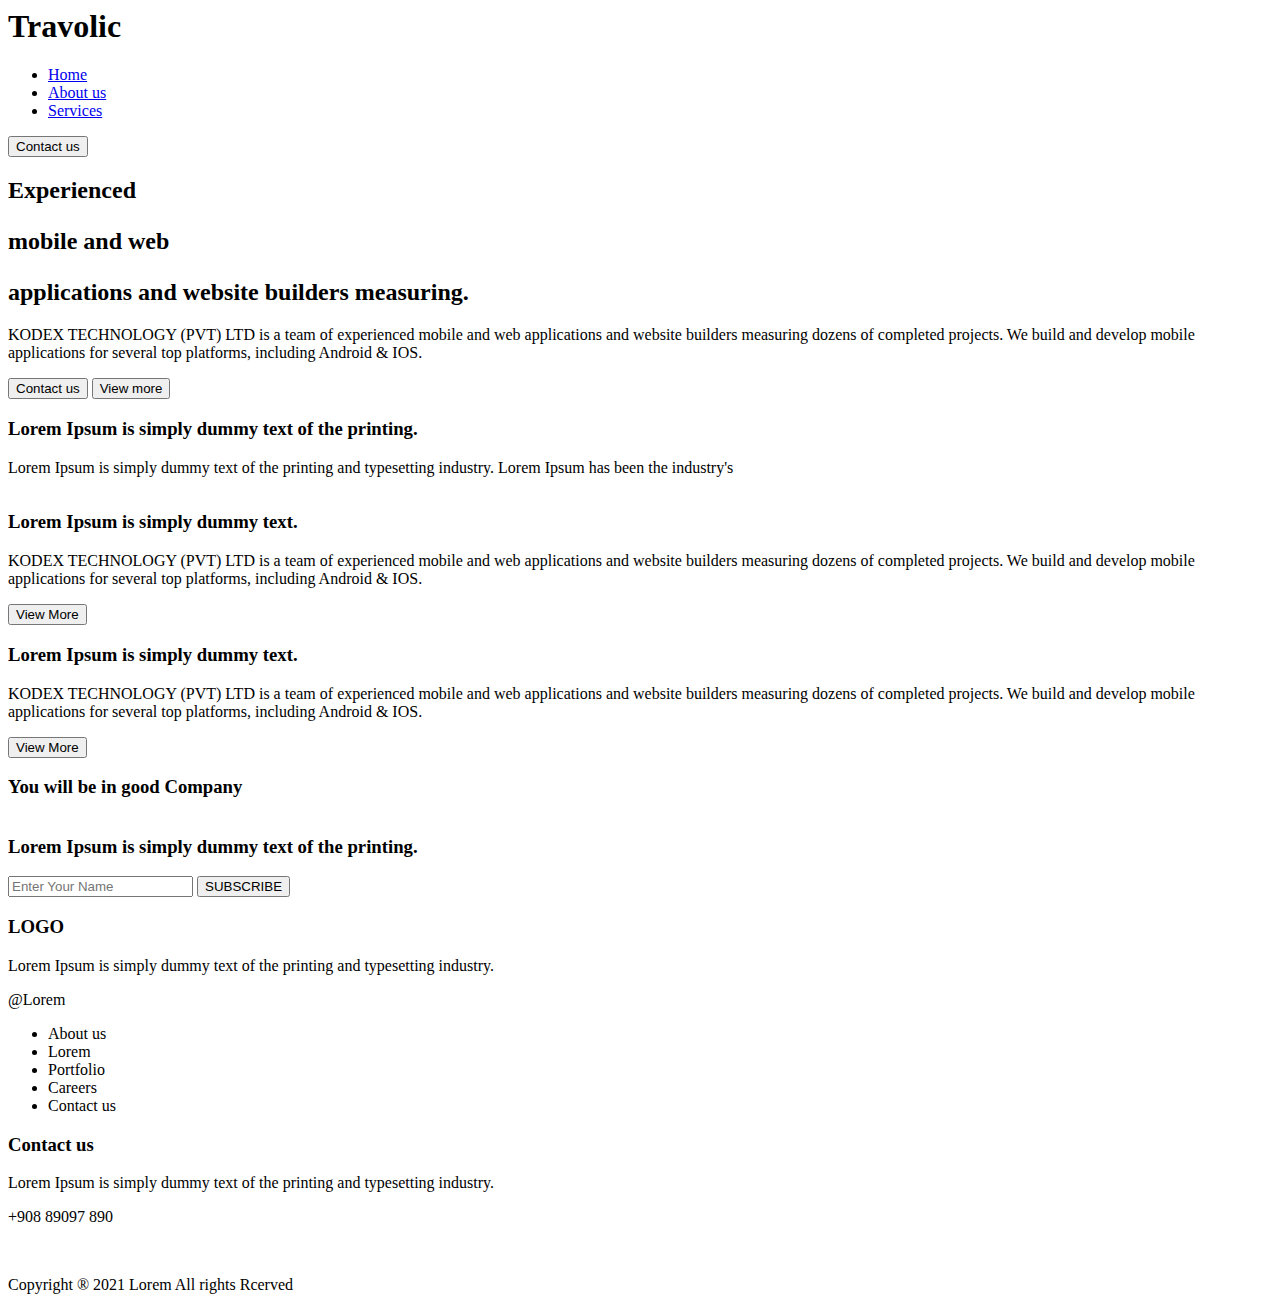
==== index.html @ dc0aabd6 "lastShtrix" ====
<html lang="en">
<head>
    <meta charset="UTF-8">
    <meta name="viewport" content="width=device-width, initial-scale=1.0">
    <title>Document</title>
    <link rel="preconnect" href="https://fonts.googleapis.com">
<link rel="preconnect" href="https://fonts.gstatic.com" crossorigin>
<link href="https://fonts.googleapis.com/css2?family=Poppins:wght@100;200;300;400;500;600;700;800;900&display=swap" rel="stylesheet">
    <link rel="stylesheet" href="./Css/style.css">
</head>
<body>
    <header class="header">
        <div class="content">
        <div class="logo"><h1>Travolic</h1></div>
        <div class="nav">
            <ul class="nav-pain">
            <li><a href="#" class="nav-title">Home</a></li>
            <li><a href="./index2.html" class="nav-title">About us</a></li>
            <li><a href="#" class="nav-title">Services</a></li>
            </ul>
            <button class="btn-hed">Contact us</button>
        </div>
    </div>
    </header>
    <main>
        <section class="section1">
            <div class="sec-1">
            <div class="home-img">
                <img src="./Images/home.svg" alt="">
            </div>
            <div class="title-1">
                <h2 class="title-1-1">Experienced<p class="mob-title"> mobile and web</p> applications and website builders measuring.</h2>
                <p class="subtitle-1-1">KODEX TECHNOLOGY (PVT) LTD is a team of experienced mobile and web applications and website builders measuring dozens of completed projects. We build and develop mobile applications for several top platforms, including Android  & IOS. </p>
                <button class="btn-cnt">Contact us</button>
                <button class="btn-vw">View more</button>
            </div>
            </div>
            <div class="ellipse1"><img src="./Images/ellipse.svg" alt=""></div>
            <div class="ellipse2"><img src="./Images/ellipse2.svg" alt=""></div>
            
        </section>

        <section class="regtangels">
            <div class="cards">
            <div class="card-title">
                <img src="./Images/card1.svg" alt="">  
            </div>
            <div class="card-title">
                <img src="./Images/card2.svg" alt="">   
            </div>
            <div class="card-title">
                <img src="./Images/card3.svg" alt="">
            </div>
            <div class="card-title">
                <img src="./Images/card4.svg" alt="">
            </div>
            </div>
        </section>
        <section class="section-2">
            <div class="sec-2">
                <h3 class="h3">Lorem Ipsum is simply dummy text of the printing.</h3>
                <p class="sec-2-title">Lorem Ipsum is simply dummy text of the printing and typesetting industry. Lorem Ipsum has been the industry's</p>
            </div>
        </section>
        <section class="section-3">
            <div class="sec-3">
                <div class="third-card-1">
                    <div class="3-icon"> <img src="./Images/3-icon.svg" alt=""></div>
                    <div class="img-3"><img src="./Images/phone.svg" alt=""></div>
                </div>
                <div class="phone"><img src="./Images/ellipse3.svg" alt=""></div>
            </div>
        </section>
        <section class="section-3">
            <div class="sec-4">
                <div class="third-card-1">
                    <div class="3-icon"> <img src="./Images/4-icon.svg" alt=""></div>
                </div>
            </div>
        </section>
        <section class="section-3">
            <div class="sec-5">
                <div class="third-card-1">
                    <div class="3-icon"> <img src="./Images/5-icon.svg" alt=""></div>
                </div>
            </div>
        </section>
        <section>
            <div class="poster">
                <div class="poster-1">
                    <h3 class="pos-text-1">Lorem Ipsum is simply dummy text.</h3>
                    <p class="pos-subtit-1">KODEX TECHNOLOGY (PVT) LTD is a team of experienced mobile and web applications and website builders measuring dozens of completed projects. We build and develop mobile applications for several top platforms, including Android & IOS.</p>
                    <button class="pos-btn1">View More</button>
                </div>
                <div><img class="ring" src="./Images/ring.svg" alt=""></div>
                <div class="poster-2">
                    <h3 class="pos-text-2">Lorem Ipsum is simply dummy text.</h3>
                    <p class="pos-subtit-2">KODEX TECHNOLOGY (PVT) LTD is a team of experienced mobile and web applications and website builders measuring dozens of completed projects. We build and develop mobile applications for several top platforms, including Android & IOS.</p>
                    <button class="pos-btn2">View More</button>
                </div>
            </div>
        </section>
        <section class="section-7">
            <h3 class="sec-7-h3">You will be in good Company</h3>
            <div class="sec-7-post">
                <div><img src="./Images/sec-71.svg" alt=""></div>
                <div><img src="./Images/sec-72.svg" alt=""></div>
                <div><img src="./Images/sec-73.svg" alt=""></div>
                <div><img src="./Images/sec-74.svg" alt=""></div>
            </div>
        </section>
        <section class="section-8">
            <div class="sec-8">
            <div class="sec-8-h3"><h3>Lorem Ipsum is simply dummy text of the printing.</h3></div>
            <div class="type-name"><input type="email" class="form-control" id="exampleInputEmail1" aria-describedby="emailHelp" placeholder="Enter Your Name">
                <button class="btn-blk">SUBSCRIBE</button>
                <img src="./Images/star.svg" alt="" class="star">
                <img src="./Images/pai.svg" alt="" class="pai">
             </div>
            </div>
        </section>
    </main>
    <footer>
        <section class="section-9">
            <div class="sec-9-1">
                <h3>LOGO</h3>
                <p class="sec-9-title">Lorem Ipsum is simply dummy text of the printing and typesetting industry. </p>
                <p class="sec-9-title">@Lorem</p>
            </div>
            <div>
                <ul class="sec-9-2">
                    <li class="sec-9-title">About us</li>
                    <li class="sec-9-title">Lorem</li>
                    <li class="sec-9-title">Portfolio</li>
                    <li class="sec-9-title">Careers</li>
                    <li class="sec-9-title">Contact us</li>
                </ul>
            </div>
            <div class="sec-9-3">
                <h3>Contact us</h3>
                <p class="sec-9-title">Lorem Ipsum is simply dummy text of the printing and typesetting industry.</p>
                <p class="sec-9-title">+908 89097 890</p>
            </div>
            <div class="sec-9-4">
                <img src="./Images/facebook.svg" alt="">
                <img src="./Images/insta.svg" alt="">
                <img src="./Images/twit.svg" alt="">
                <img src="./Images/link.svg" alt="">
            </div>
            
        </section>
        <section>
        <div class="footer">
                <p class="foot-title">Copyright ® 2021 Lorem All rights Rcerved</p>
            </div>
            
    </footer>
</body>
</html>
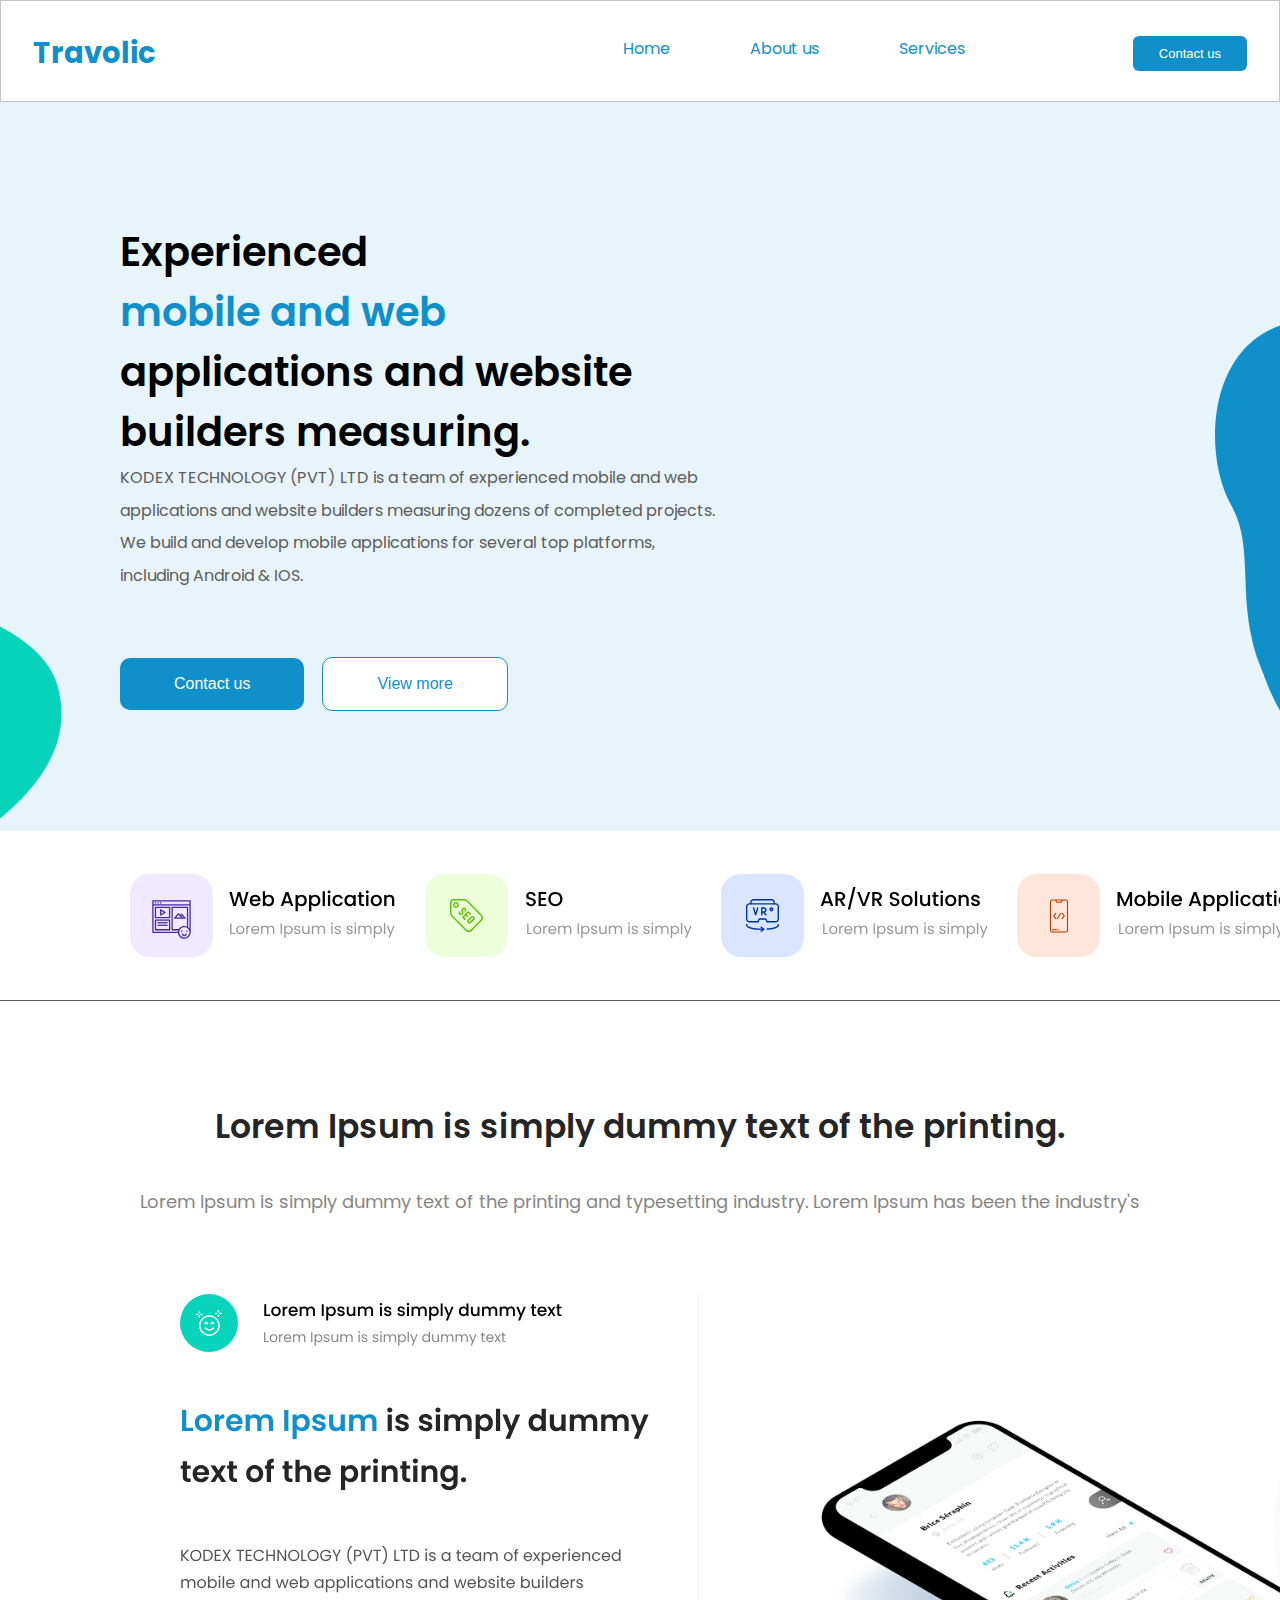
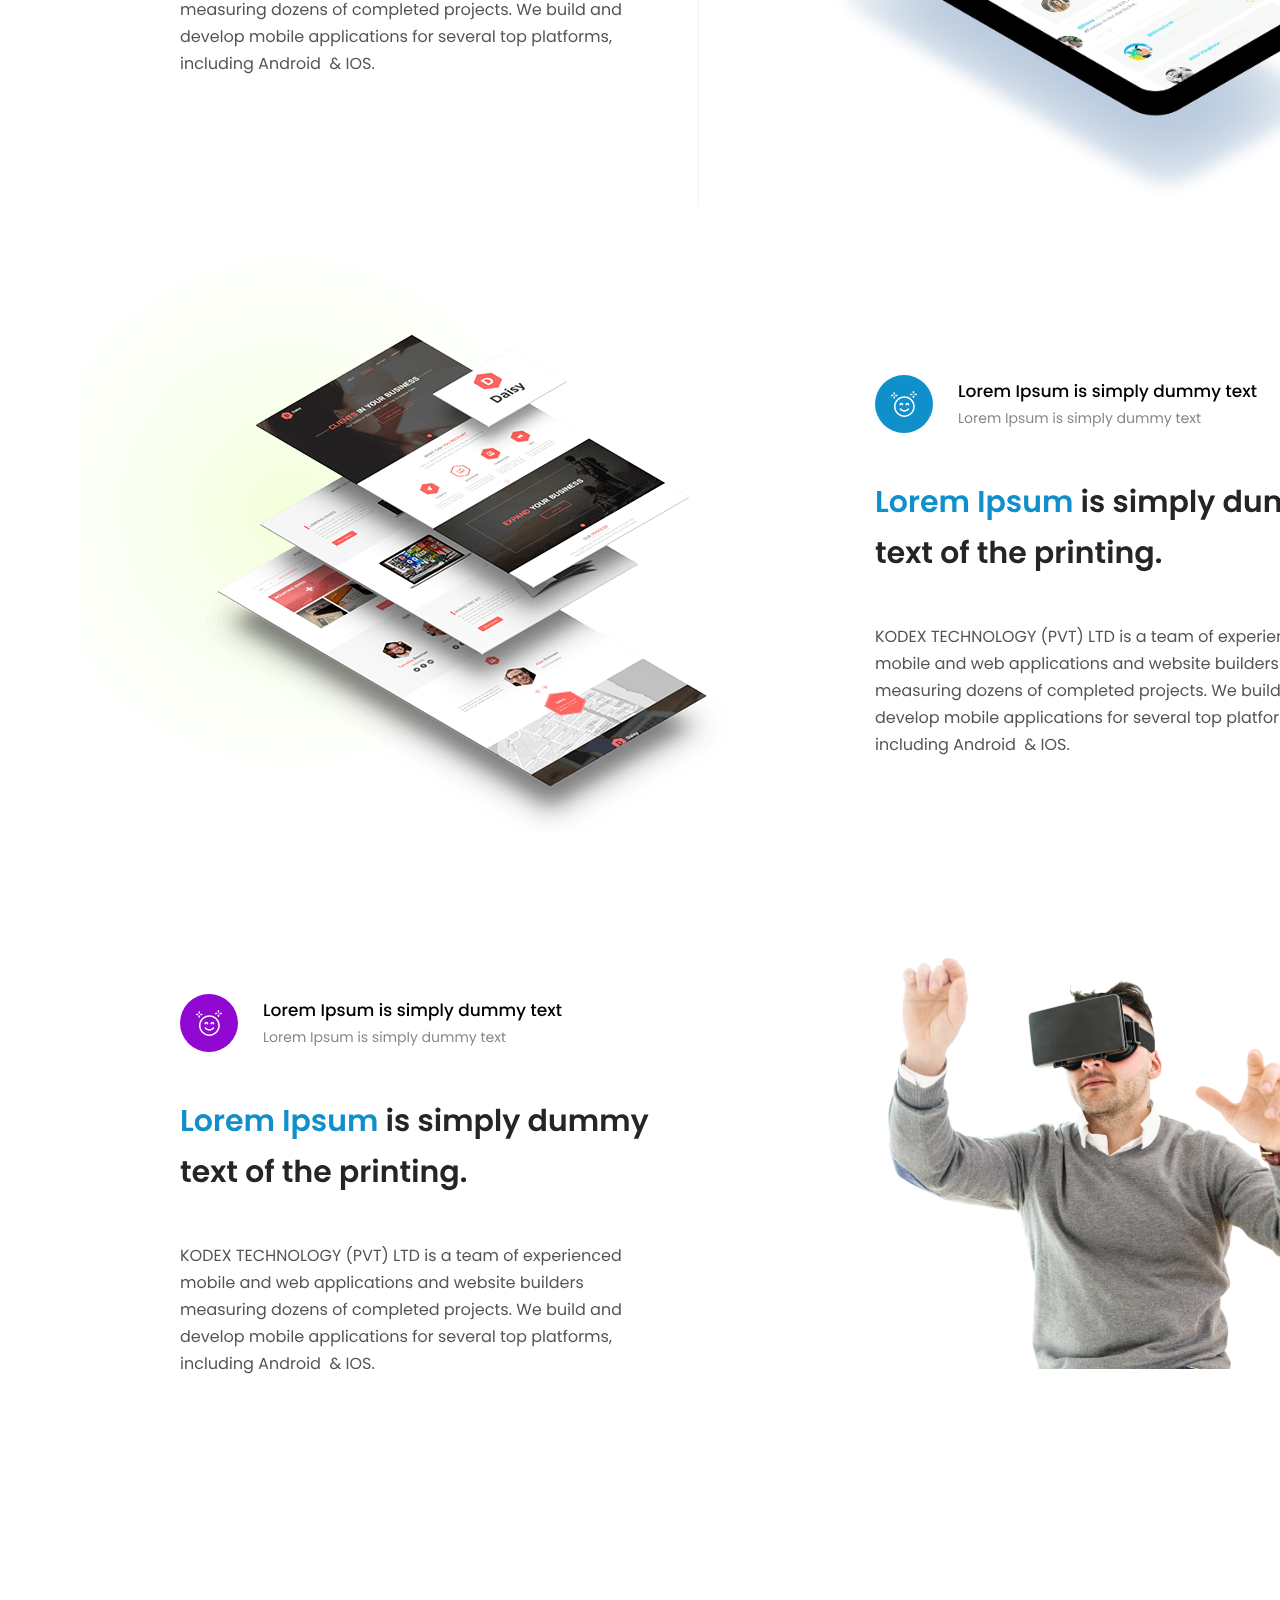
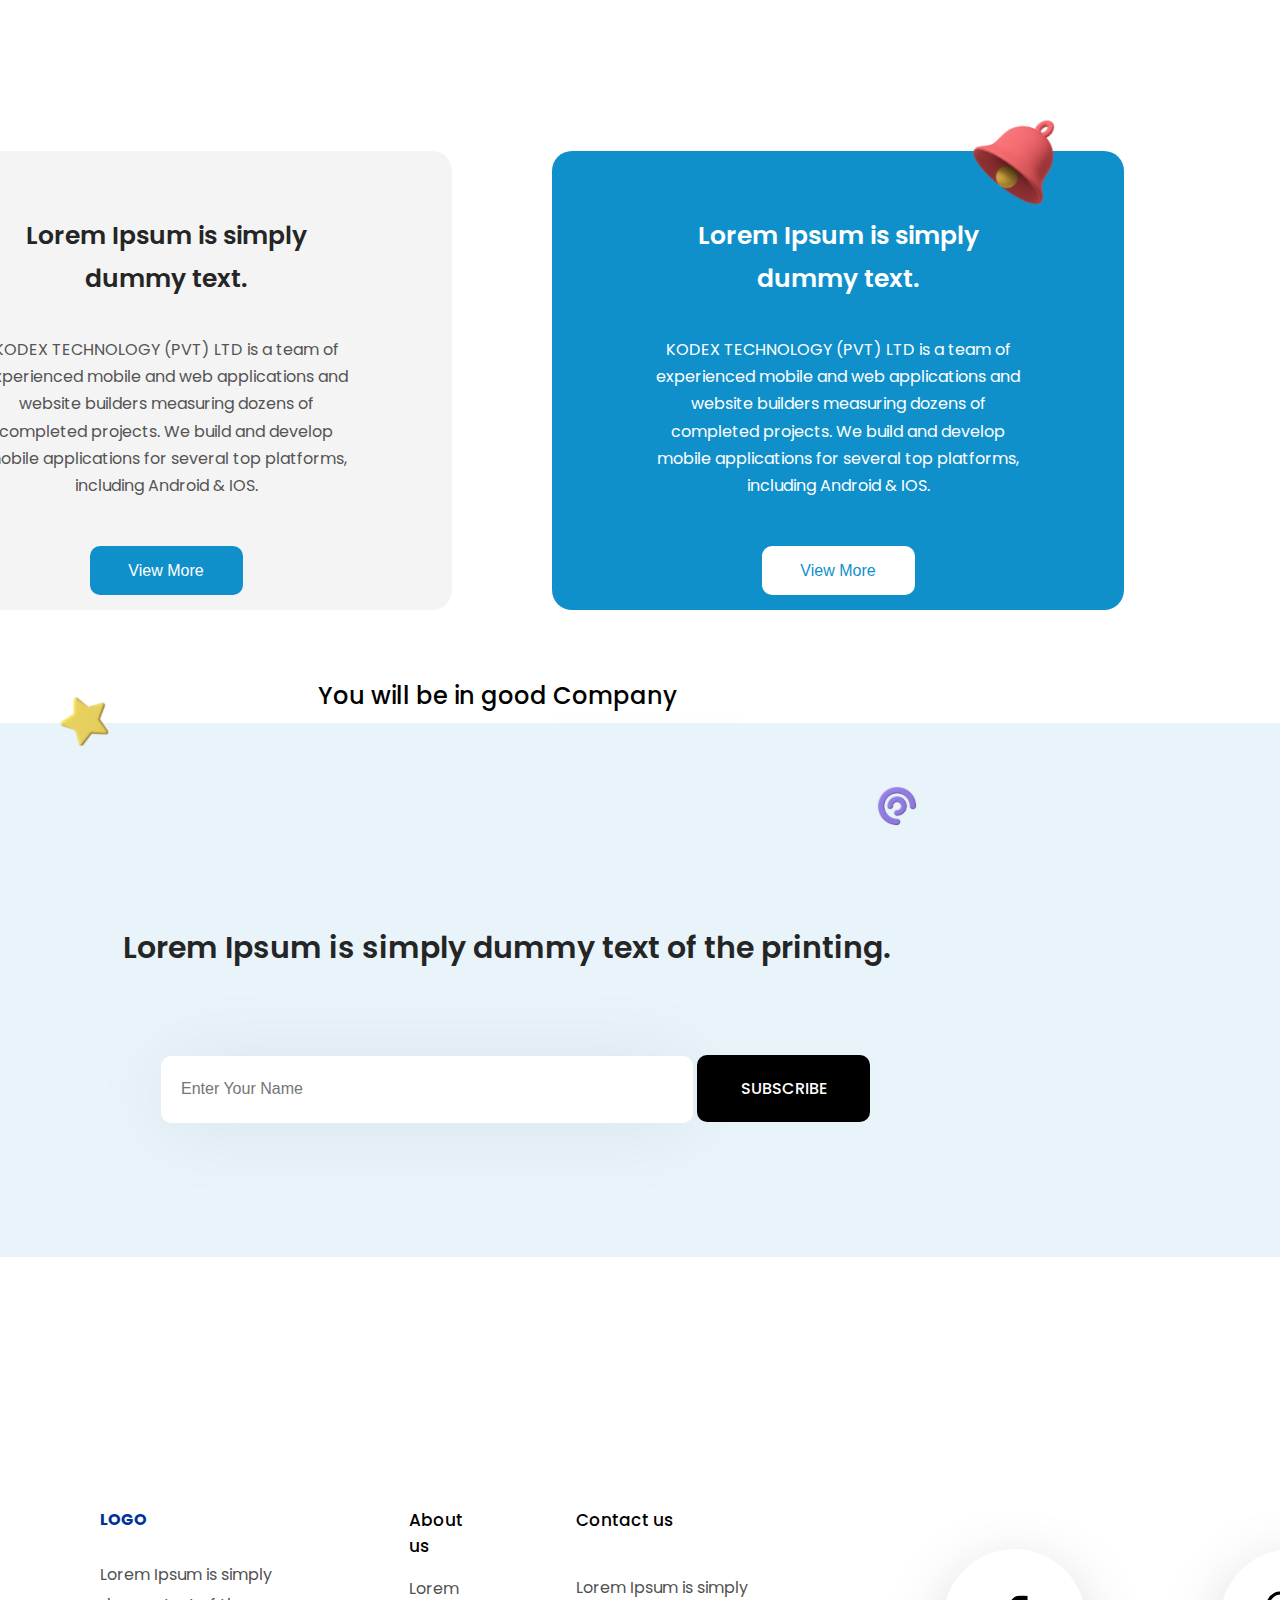
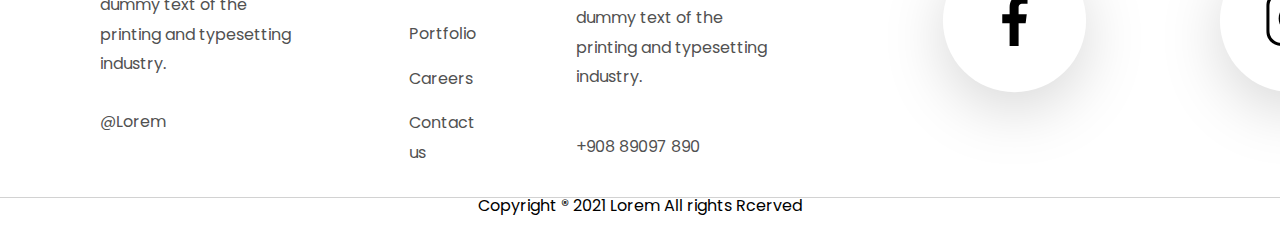
==== commit 51a441fe: "fin" ====
--- a/index.html
+++ b/index.html
@@ -6,7 +6,7 @@
     <link rel="preconnect" href="https://fonts.googleapis.com">
 <link rel="preconnect" href="https://fonts.gstatic.com" crossorigin>
 <link href="https://fonts.googleapis.com/css2?family=Poppins:wght@100;200;300;400;500;600;700;800;900&display=swap" rel="stylesheet">
-    <link rel="stylesheet" href="./Css/style.css">
+    <link rel="stylesheet" href="./Assets/Css/style.css">
 </head>
 <body>
     <header class="header">
@@ -26,7 +26,7 @@
         <section class="section1">
             <div class="sec-1">
             <div class="home-img">
-                <img src="./Images/home.svg" alt="">
+                <img src="./Assets/Images/home.svg" alt="">
             </div>
             <div class="title-1">
                 <h2 class="title-1-1">Experienced<p class="mob-title"> mobile and web</p> applications and website builders measuring.</h2>
@@ -35,24 +35,24 @@
                 <button class="btn-vw">View more</button>
             </div>
             </div>
-            <div class="ellipse1"><img src="./Images/ellipse.svg" alt=""></div>
-            <div class="ellipse2"><img src="./Images/ellipse2.svg" alt=""></div>
+            <div class="ellipse1"><img src="./Assets/Images/ellipse.svg" alt=""></div>
+            <div class="ellipse2"><img src="./Assets/Images/ellipse2.svg" alt=""></div>
             
         </section>
 
         <section class="regtangels">
             <div class="cards">
             <div class="card-title">
-                <img src="./Images/card1.svg" alt="">  
+                <img src="./Assets/Images/card1.svg" alt="">  
             </div>
             <div class="card-title">
-                <img src="./Images/card2.svg" alt="">   
+                <img src="./Assets/Images/card2.svg" alt="">   
             </div>
             <div class="card-title">
-                <img src="./Images/card3.svg" alt="">
+                <img src="./Assets/Images/card3.svg" alt="">
             </div>
             <div class="card-title">
-                <img src="./Images/card4.svg" alt="">
+                <img src="./Assets/Images/card4.svg" alt="">
             </div>
             </div>
         </section>
@@ -65,23 +65,23 @@
         <section class="section-3">
             <div class="sec-3">
                 <div class="third-card-1">
-                    <div class="3-icon"> <img src="./Images/3-icon.svg" alt=""></div>
-                    <div class="img-3"><img src="./Images/phone.svg" alt=""></div>
+                    <div class="3-icon"> <img src="./Assets/Images/3-icon.svg" alt=""></div>
+                    <div class="img-3"><img src="./Assets/Images/phone.svg" alt=""></div>
                 </div>
-                <div class="phone"><img src="./Images/ellipse3.svg" alt=""></div>
+                <div class="phone"><img src="./Assets/Images/ellipse3.svg" alt=""></div>
             </div>
         </section>
         <section class="section-3">
             <div class="sec-4">
                 <div class="third-card-1">
-                    <div class="3-icon"> <img src="./Images/4-icon.svg" alt=""></div>
+                    <div class="3-icon"> <img src="./Assets/Images/4-icon.svg" alt=""></div>
                 </div>
             </div>
         </section>
         <section class="section-3">
             <div class="sec-5">
                 <div class="third-card-1">
-                    <div class="3-icon"> <img src="./Images/5-icon.svg" alt=""></div>
+                    <div class="3-icon"> <img src="./Assets/Images/5-icon.svg" alt=""></div>
                 </div>
             </div>
         </section>
@@ -92,7 +92,7 @@
                     <p class="pos-subtit-1">KODEX TECHNOLOGY (PVT) LTD is a team of experienced mobile and web applications and website builders measuring dozens of completed projects. We build and develop mobile applications for several top platforms, including Android & IOS.</p>
                     <button class="pos-btn1">View More</button>
                 </div>
-                <div><img class="ring" src="./Images/ring.svg" alt=""></div>
+                <div><img class="ring" src="./Assets/Images/ring.svg" alt=""></div>
                 <div class="poster-2">
                     <h3 class="pos-text-2">Lorem Ipsum is simply dummy text.</h3>
                     <p class="pos-subtit-2">KODEX TECHNOLOGY (PVT) LTD is a team of experienced mobile and web applications and website builders measuring dozens of completed projects. We build and develop mobile applications for several top platforms, including Android & IOS.</p>
@@ -103,10 +103,10 @@
         <section class="section-7">
             <h3 class="sec-7-h3">You will be in good Company</h3>
             <div class="sec-7-post">
-                <div><img src="./Images/sec-71.svg" alt=""></div>
-                <div><img src="./Images/sec-72.svg" alt=""></div>
-                <div><img src="./Images/sec-73.svg" alt=""></div>
-                <div><img src="./Images/sec-74.svg" alt=""></div>
+                <div><img src="./Assets/Images/sec-71.svg" alt=""></div>
+                <div><img src="./Assets/Images/sec-72.svg" alt=""></div>
+                <div><img src="./Assets/Images/sec-73.svg" alt=""></div>
+                <div><img src="./Assets/Images/sec-74.svg" alt=""></div>
             </div>
         </section>
         <section class="section-8">
@@ -114,8 +114,8 @@
             <div class="sec-8-h3"><h3>Lorem Ipsum is simply dummy text of the printing.</h3></div>
             <div class="type-name"><input type="email" class="form-control" id="exampleInputEmail1" aria-describedby="emailHelp" placeholder="Enter Your Name">
                 <button class="btn-blk">SUBSCRIBE</button>
-                <img src="./Images/star.svg" alt="" class="star">
-                <img src="./Images/pai.svg" alt="" class="pai">
+                <img src="./Assets/Images/star.svg" alt="" class="star">
+                <img src="./Assets/Images/pai.svg" alt="" class="pai">
              </div>
             </div>
         </section>
@@ -142,10 +142,10 @@
                 <p class="sec-9-title">+908 89097 890</p>
             </div>
             <div class="sec-9-4">
-                <img src="./Images/facebook.svg" alt="">
-                <img src="./Images/insta.svg" alt="">
-                <img src="./Images/twit.svg" alt="">
-                <img src="./Images/link.svg" alt="">
+                <img src="./Assets/Images/facebook.svg" alt="">
+                <img src="./Assets/Images/insta.svg" alt="">
+                <img src="./Assets/Images/twit.svg" alt="">
+                <img src="./Assets/Images/link.svg" alt="">
             </div>
             
         </section>
--- a/Assets/Css/style.css
+++ b/Assets/Css/style.css
@@ -0,0 +1,451 @@
+@import url("./reset.css");
+@import url("./variable.css");
+
+body{
+    font-family: var(--fontPoppins);
+}
+.header{
+    height: 102px;
+    background-color: var(--mainwhite);
+    border: 1px solid var(--silver10);
+    padding: 31px 32px;
+}
+.content{
+    display: flex;
+    justify-content: space-between;
+    align-items: center;
+}
+.logo{
+    color: var(--maincolor);
+font-size: 29px;
+font-weight: 700;
+line-height: normal;
+}
+.nav{
+    display: flex;
+    justify-content: space-between;
+    gap: 168px;
+}
+.nav-title{
+    color: var(--maincolor);
+font-size: 16px;
+font-weight: 400;
+line-height: normal;
+text-decoration: none;
+}
+.nav-pain{
+    display: flex;
+    gap: 80px;
+}
+.home-img{
+    width: 100%;
+    height: 100%;
+}
+.btn-hed{
+    border-radius: 6px;
+    background-color: var(--maincolor);
+    border: none;
+    padding: 10px 26px;
+    color: var(--mainwhite);
+font-size: 13px;
+font-weight: 400;
+line-height: normal;
+cursor: pointer;
+}
+.section1{
+    position:relative;
+}
+.sec-1{
+    background-color: rgba(16, 144, 203, 0.10);
+    display: flex;
+    justify-content: space-between;
+    flex-direction: row-reverse;
+    gap: 24px;
+}
+.title-1{
+    padding: 120px;
+}
+.title-1-1 {
+    color:var(--mainblack);
+font-size: 40px;
+font-weight: 600;
+line-height: normal;
+}
+.mob-title{
+    color: var(--maincolor);
+font-size: 40px;
+font-weight: 600;
+line-height: normal;
+}
+.subtitle-1-1{
+    color:var(--silver);
+font-size: 16px;
+font-weight: 400;
+line-height: 204.3%; /* 32.688px */
+margin-bottom: 64px;
+}
+.ellipse1{
+    position: absolute;
+    bottom: -90px;
+}
+.ellipse2{
+    position: absolute;
+    right: -0px;
+    bottom: -20px;
+}
+.btn-cnt{
+    border-radius: 10px;
+    background-color: var(--maincolor);
+    border: none;
+    padding: 10px 54px;
+    color:var(--mainwhite);
+font-size: 16px;;
+font-weight: 400;
+line-height: 204.3%; /* 32.688px */
+cursor: pointer;
+margin-right: 14px;
+
+}
+.btn-vw{
+    border-radius: 10px;
+border: 1px solid var(--maincolor);
+background:var(--mainwhite);
+color:var(--maincolor);
+font-size: 16px;
+font-weight: 400;
+line-height: 204.3%; /* 32.688px */
+    cursor: pointer;
+    padding: 10px 54px;
+}
+    
+.regtangels{
+    background-color: var(--mainwhite);
+    height: 170px;
+}
+.cards{
+    display: flex;
+    justify-content: space-around;
+    align-items: center;
+    gap: 29px;
+    padding: 44px 130px;
+    height: 170px;
+    border-bottom: 1px solid var(--silver);
+}
+/*SECTION-2*/
+.section-2{
+    background-color: var(--mainwhite);
+    padding-top: 100px;
+}
+.h3{
+    color: var(--black1);
+text-align: center;
+font-size: 33px;
+font-style: normal;
+font-weight: 600;
+line-height: 160%; /* 52.8px */
+}
+.sec-2-title{
+    color:var(--silver20);
+text-align: center;
+font-size: 18px;
+font-style: normal;
+font-weight: 400;
+line-height: 175%; /* 31.5px */
+}
+.sec-2{
+    display: flex;
+    flex-direction: column;
+    gap: 32px;
+}
+/*SECTION3*/
+.section-3{
+    
+    position: relative;
+}
+.third-card-1{
+    
+    display: flex;
+    flex-direction: row;
+    position: absolute;
+    left: 180px;
+    top: 76px;
+    
+}
+.phone{
+    position: relative;
+    z-index: 0;
+    right: -1274px;
+    width: 244px;
+    height: 505px;
+    bottom: -60px;
+}
+/*SECTION4*/
+.sec-4{
+    position: absolute;
+    left: -100px;
+    bottom: -60px;
+}
+.sec-5{
+    position: absolute;
+    bottom: -700px;
+}
+/*SECTION6*/
+.poster{
+    position: absolute;
+    bottom: -2910px;
+    right: 156px;
+    display: flex;
+    flex-direction: row;
+    gap: 50px;
+}
+.pos-text-1{
+    color: var(--black1);
+text-align: center;
+font-size: 25px;
+font-weight: 600;
+line-height: 170%; /* 42.5px */
+
+}
+.pos-text-2{
+    color: var(--mainwhite);
+text-align: center;
+font-size: 25px;
+font-weight: 600;
+line-height: 170%; /* 42.5px */
+
+}
+.pos-subtit-1{
+    color:var(--silver40);
+text-align: center;
+font-size: 16px;
+font-weight: 400;
+line-height: 170%; /* 27.2px */
+margin-top: 36px;
+margin-bottom: 47px;
+}
+.pos-subtit-2{
+    color:var(--mainwhite);
+text-align: center;
+font-size: 16px;
+font-weight: 400;
+line-height: 170%; /* 27.2px */
+margin-top: 36px;
+margin-bottom: 47px;
+}
+
+.poster-1{
+    display: flex;
+    flex-direction: column;
+    align-items: center;
+    border-radius: 20px;
+    padding: 64px 104px;
+background:var(--silver30);
+width: 572px;
+height: 459px;
+
+
+}
+.poster-2{
+    position: relative;
+    display: flex;
+    flex-direction: column;
+    align-items: center;
+    border-radius: 20px;
+    padding: 64px 104px;
+background:var(--maincolor);
+width: 572px;
+height: 459px;
+}
+.ring{
+    position: absolute;
+    z-index: 1;
+    right: 30px;
+    top: -75px;
+}
+.pos-btn1{
+    align-items: center;
+    border-radius: 10px;
+    cursor: pointer;
+background:var(--maincolor);
+border: none;
+width: 153px;
+height: 49px;
+color:var(--mainwhite);
+padding: 11px 35px;
+text-align: center;
+font-size: 16px;
+font-weight: 500;
+line-height: 170%; /* 27.2px */
+}
+.pos-btn2{
+    align-items: center;
+    border-radius: 10px;
+    cursor: pointer;
+background:var(--mainwhite);
+border: none;
+width: 153px;
+height: 49px;
+color:var(--maincolor);
+padding: 11px 35px;
+text-align: center;
+font-size: 16px;
+font-weight: 500;
+line-height: 170%; /* 27.2px */
+}
+/*SECTION7*/
+.section-7{
+    position: absolute;
+    bottom: -3200px;
+    right: 240px;
+    display: flex;
+    align-items: center;
+    flex-direction: column;
+}
+.sec-7-h3{
+    color:var(--mainblack);
+font-size: 24px;
+font-weight: 500;
+line-height: 159%; /* 38.16px */
+}
+.sec-7-post{
+    display: flex;
+    flex-direction: row;
+    gap: 115px;
+}
+/*SECTION8*/
+.section-8{
+    background-color: var(--backround);
+    position: relative;
+    bottom: -2200px;
+    height: 534px;
+
+}
+.sec-8{
+    position: relative;
+    display: flex;
+    flex-direction: column;
+    gap: 80px;
+}
+.sec-8-h3{
+    position: absolute;
+    right: 390px;
+    bottom: -250px;
+    color:var(--black1);
+text-align: center;
+font-family: Poppins;
+font-size: 30px;
+font-style: normal;
+font-weight: 600;
+line-height: 170%; /* 51px */
+}
+.form-control{
+    padding: 20px;
+    border-radius: 10px;
+background-color:var(--mainwhite);
+box-shadow: 0px 4px 84px 0px rgba(0, 0, 0, 0.07);
+width: 532px;
+height: 67px;
+color: var(--silver50);
+font-size: 16px;
+font-style: normal;
+font-weight: 400;
+line-height: 170%; /* 27.2px */
+}
+.btn-blk{
+    border-radius: 10px;
+background: var(--mainblack);
+cursor: pointer;
+border: none;
+width: 173px;
+height: 67px;
+color:var(--mainwhite);
+text-align: center;
+font-family: Poppins;
+font-size: 16px;
+font-style: normal;
+font-weight: 500;
+line-height: 170%; /* 27.2px */
+}
+.form-control{
+    border: none;
+}
+.type-name{
+    position:absolute;
+    bottom:-400px;
+    right: 410px;
+}
+.star{
+    position: absolute;
+    left: -120px;
+    bottom: 360px;
+}
+.pai{
+    position: absolute;
+    bottom: 290px;
+}
+/*Footer*/
+.section-9{
+    position: absolute;
+    bottom: -4150px;
+    display: flex;
+    gap: 100px;
+    padding: 82px 100px;
+    
+    
+}
+.sec-9-1{
+    display: flex;
+    gap: 28px;
+    flex-direction: column;
+}
+.sec-9-2{
+    display: flex;
+    gap: 15px;
+    flex-direction: column;
+}
+.sec-9-3{
+    display: flex;
+    gap: 40px;
+    flex-direction: column;
+}
+.sec-9-4{
+    display: flex;
+    gap: 16px;
+   
+}
+.sec-9-1 h3{
+    color: #00329B;
+font-size: 16px;
+font-weight: 700;
+line-height: normal;
+}
+.sec-9-title{
+    color: #515151;
+font-size: 16px;
+font-weight: 400;
+line-height: 186.3%; /* 29.808px */
+}
+.sec-9-title:first-child{
+    color: var(--mainblack);
+font-size: 17px;
+font-weight: 500;
+line-height: normal;
+}
+.sec-9-3 h3{
+    color: var(--mainblack);
+font-size: 17px;
+font-weight: 500;
+line-height: normal;
+}
+.footer{
+    position: absolute;
+    bottom: -4150px;
+    height: 81px;
+    width: 100%;
+    padding-top: 28px;
+    padding-bottom: 28px;
+}
+.foot-title{
+ text-align: center;
+ border-top: 1px solid #D2D2D2;
+}
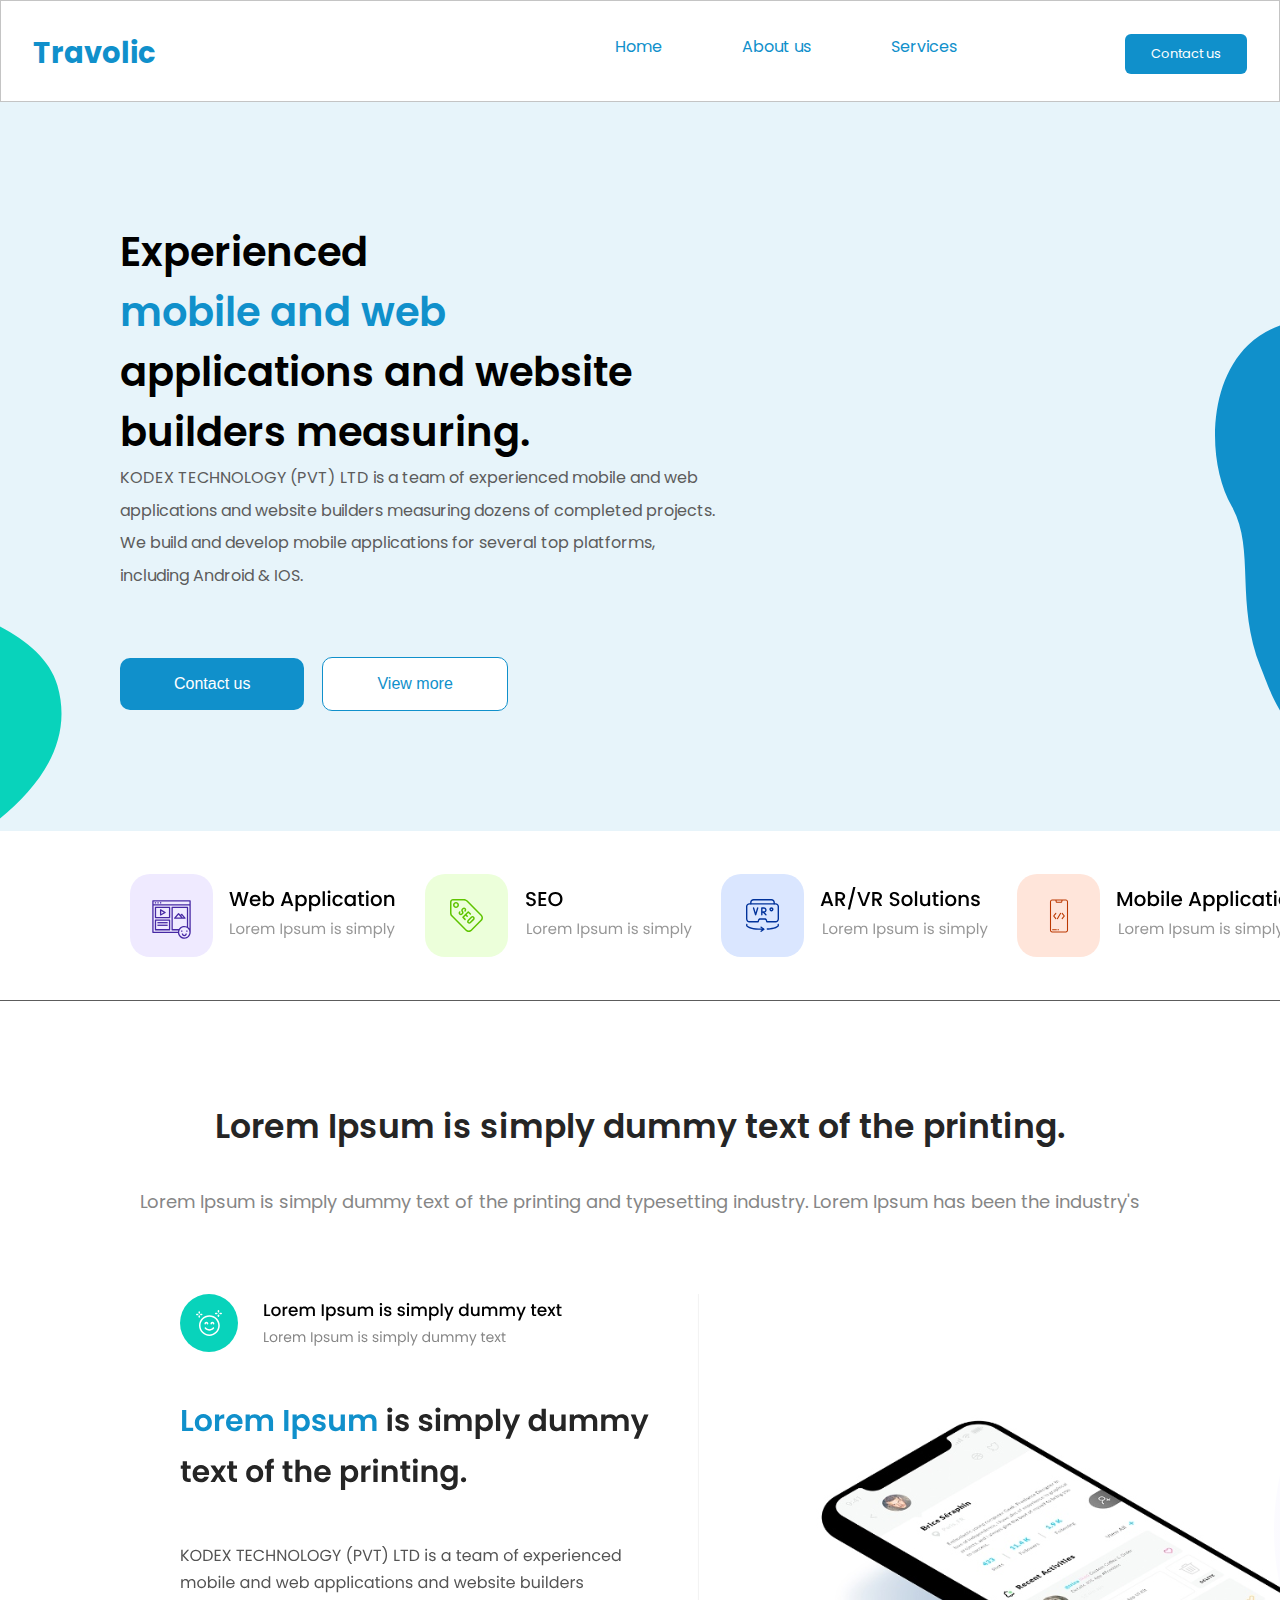
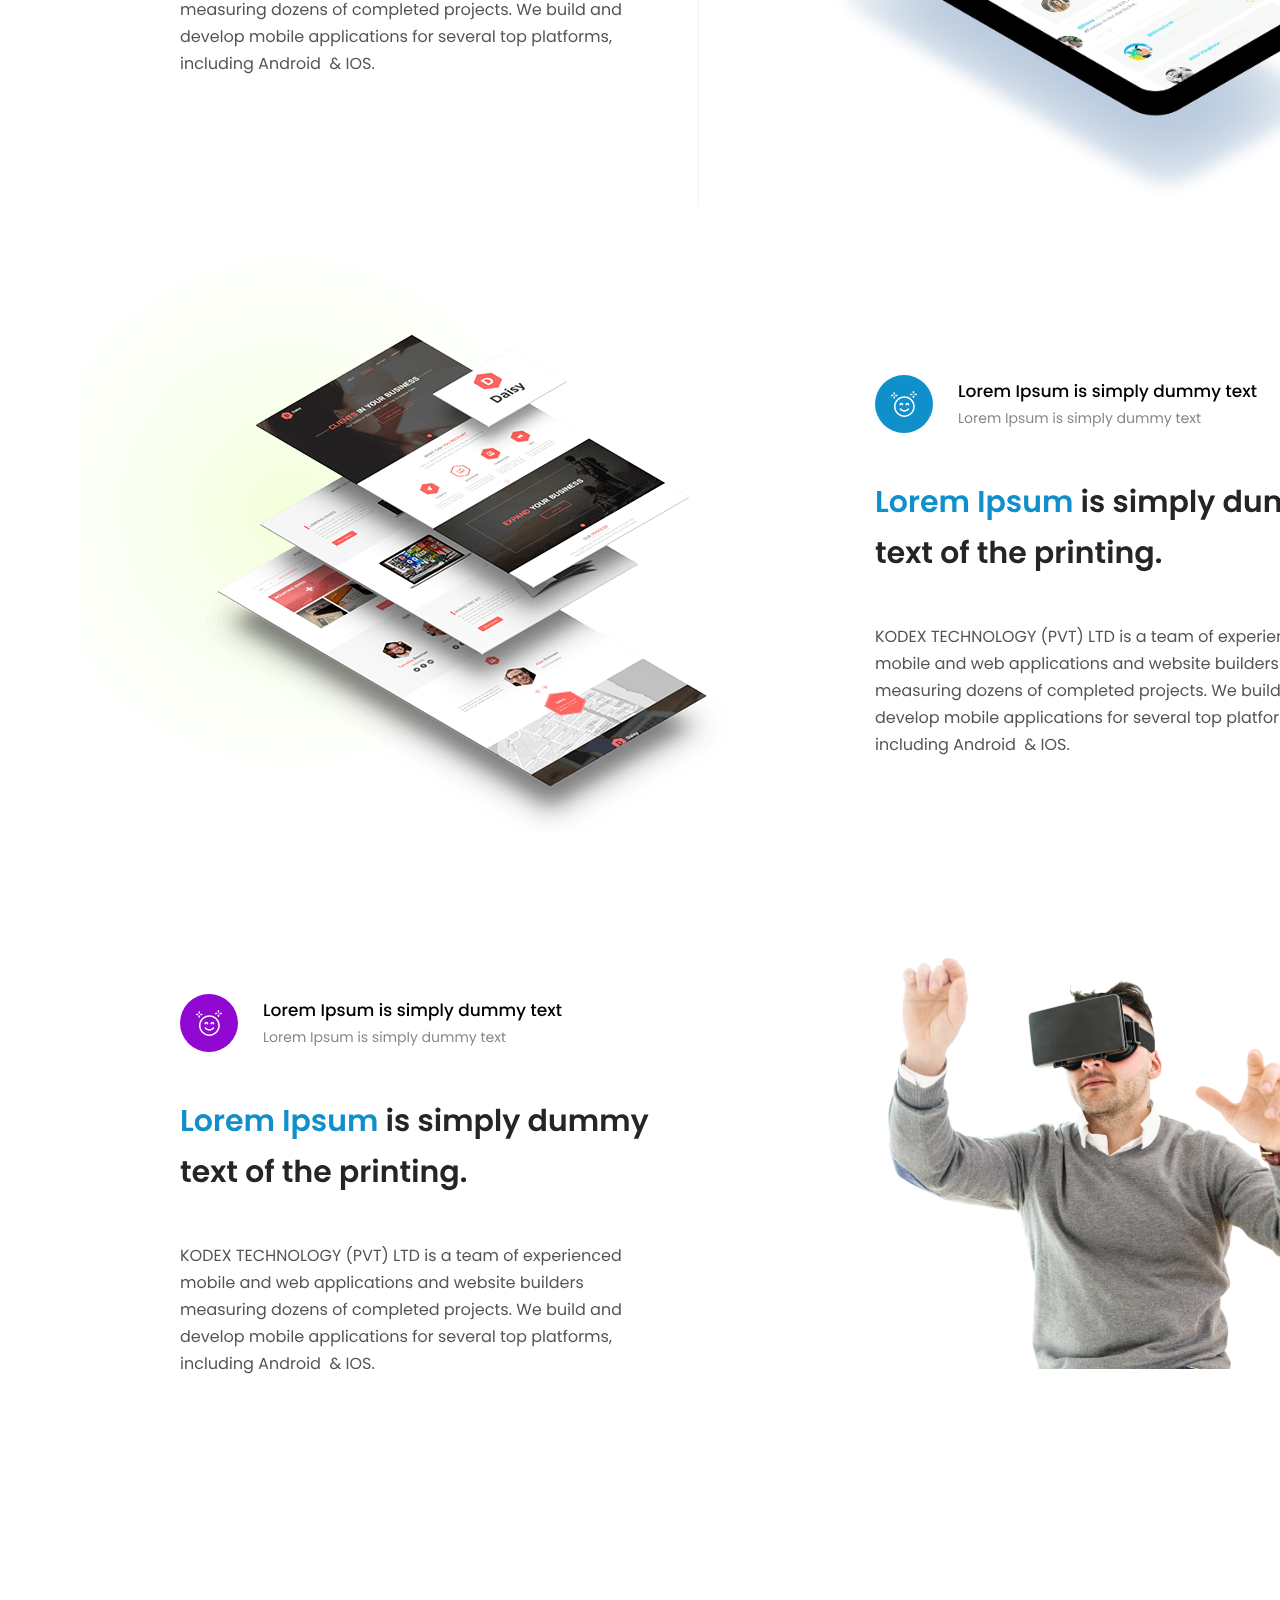
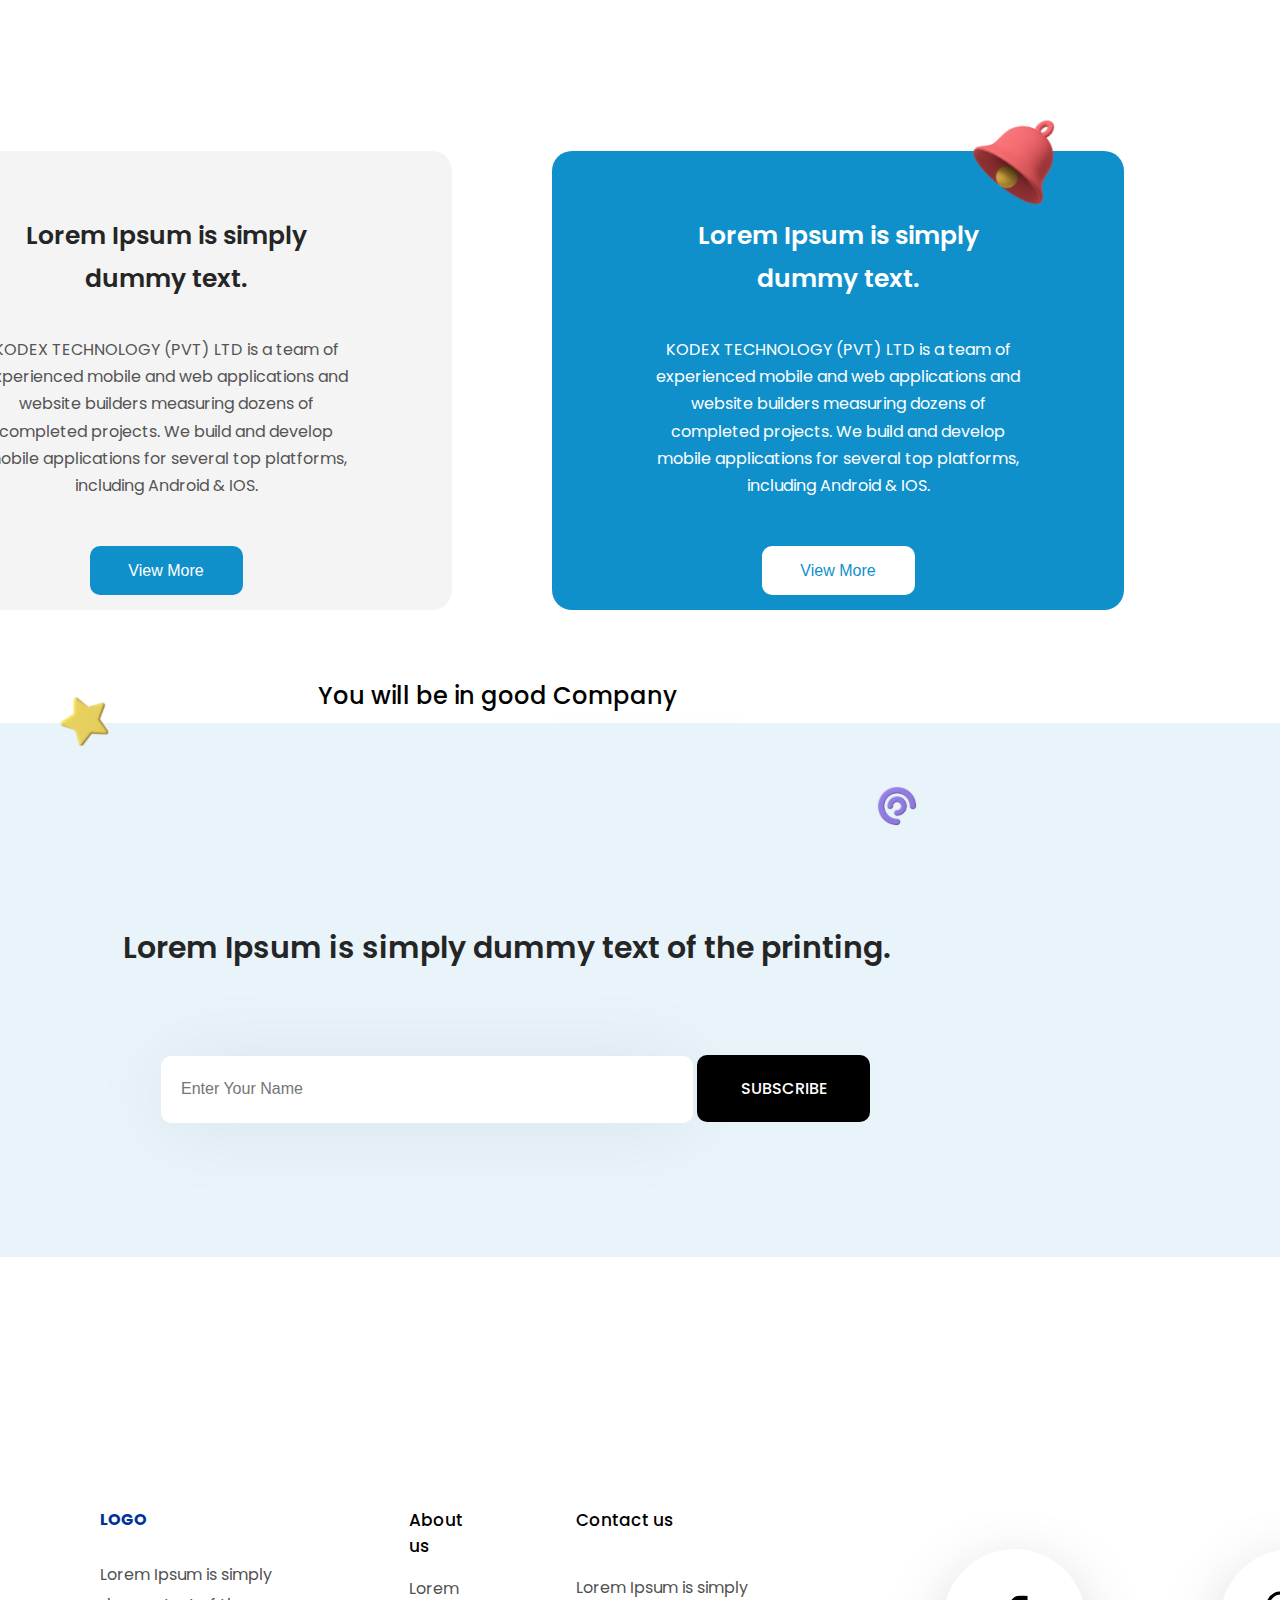
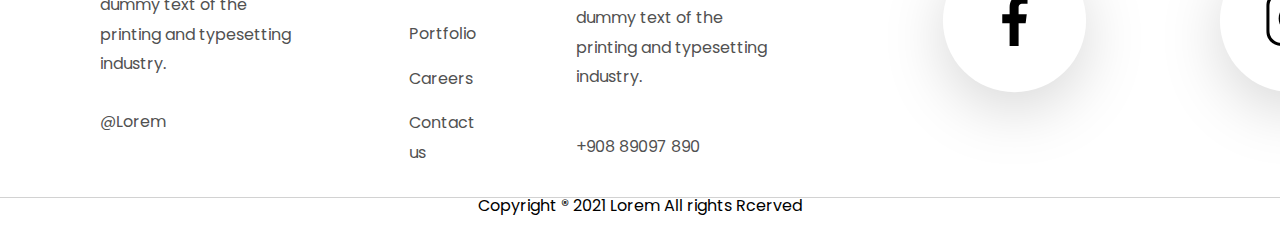
==== commit 66176637: "finishhh" ====
--- a/index.html
+++ b/index.html
@@ -14,11 +14,11 @@
         <div class="logo"><h1>Travolic</h1></div>
         <div class="nav">
             <ul class="nav-pain">
-            <li><a href="#" class="nav-title">Home</a></li>
+            <li><a href="./index.html" class="nav-title">Home</a></li>
             <li><a href="./index2.html" class="nav-title">About us</a></li>
-            <li><a href="#" class="nav-title">Services</a></li>
+            <li><a href="./index3.html" class="nav-title">Services</a></li>
             </ul>
-            <button class="btn-hed">Contact us</button>
+            <button  class="btn-hed"> <a class="btn-hed1" href="./index4.html"> Contact us</a></button>
         </div>
     </div>
     </header>
--- a/Assets/Css/style.css
+++ b/Assets/Css/style.css
@@ -41,16 +41,21 @@
     width: 100%;
     height: 100%;
 }
-.btn-hed{
+.btn-hed {
     border-radius: 6px;
     background-color: var(--maincolor);
     border: none;
     padding: 10px 26px;
-    color: var(--mainwhite);
-font-size: 13px;
-font-weight: 400;
-line-height: normal;
-cursor: pointer;
+   
+
+}
+.btn-hed1{
+    font-family: poppins;
+    font-size: 13px;
+font-weight: 400;
+line-height: normal;
+color: var(--mainwhite);
+
 }
 .section1{
     position:relative;
